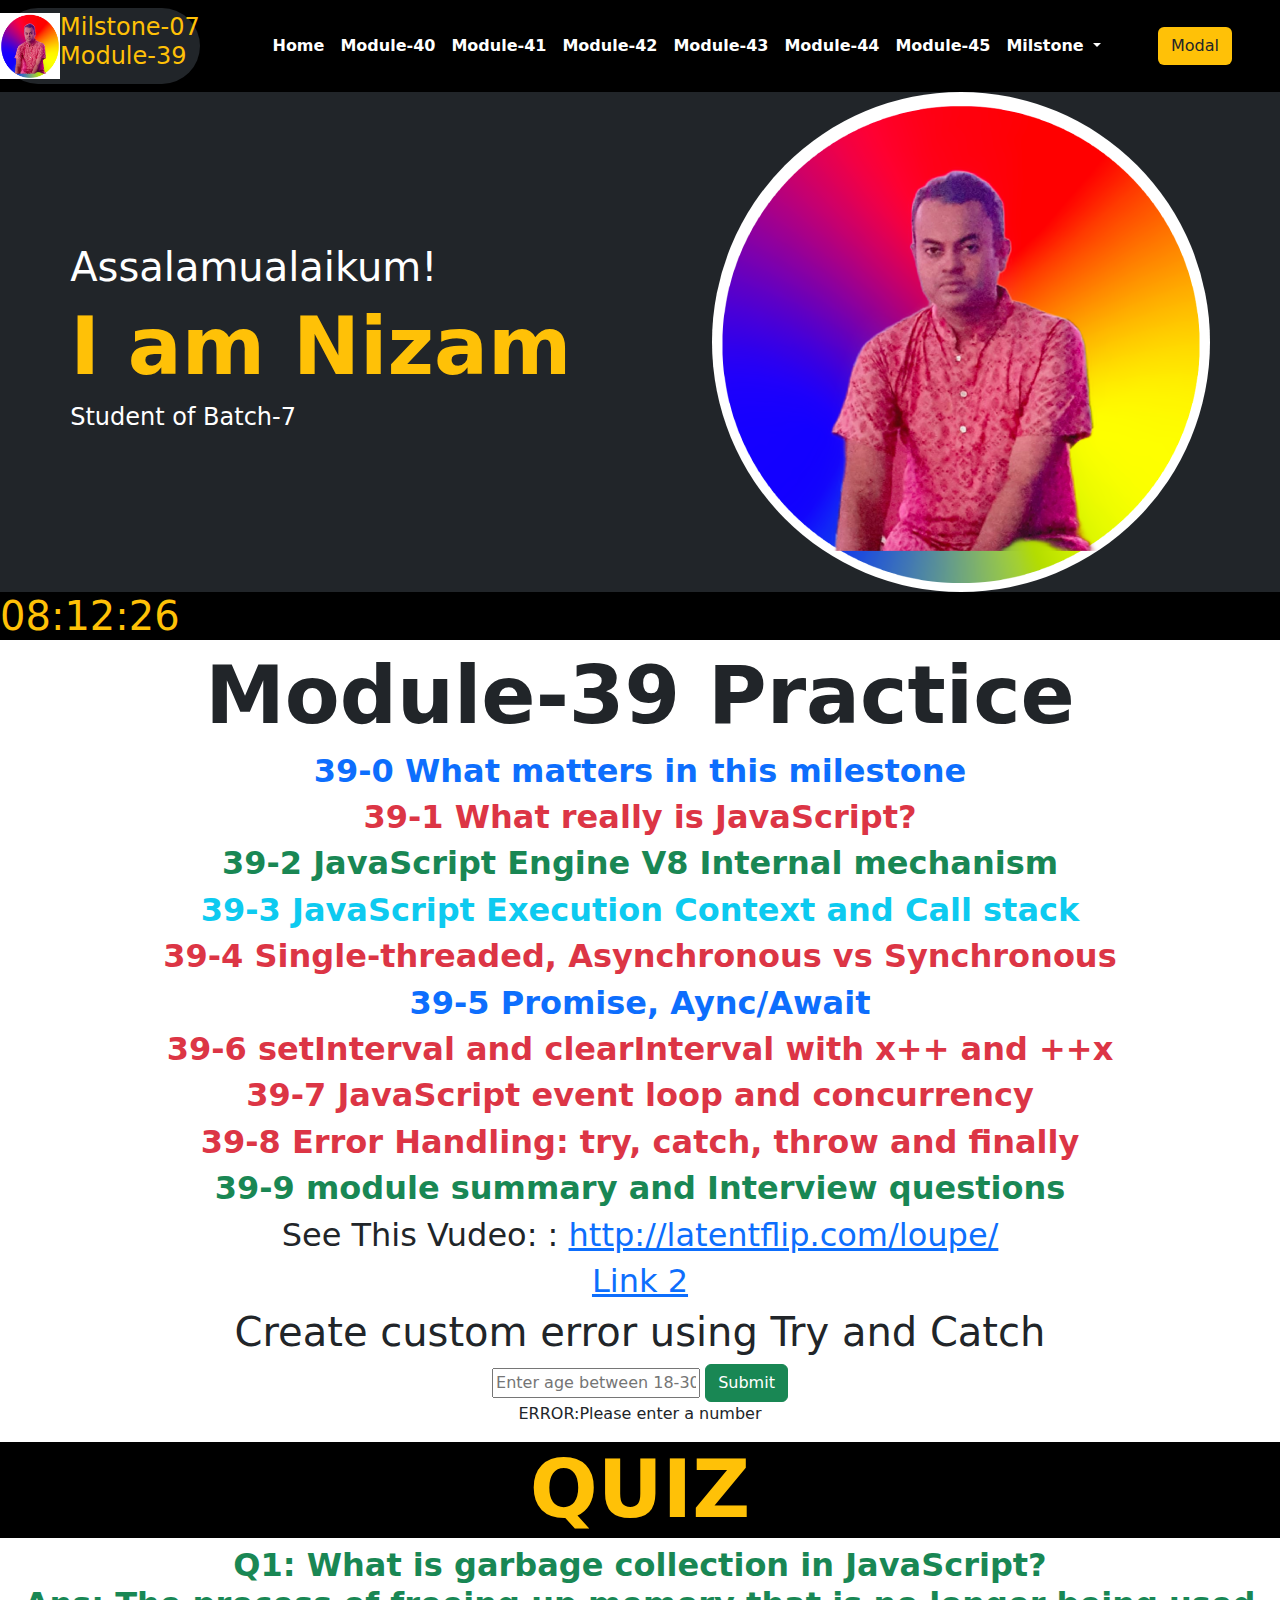
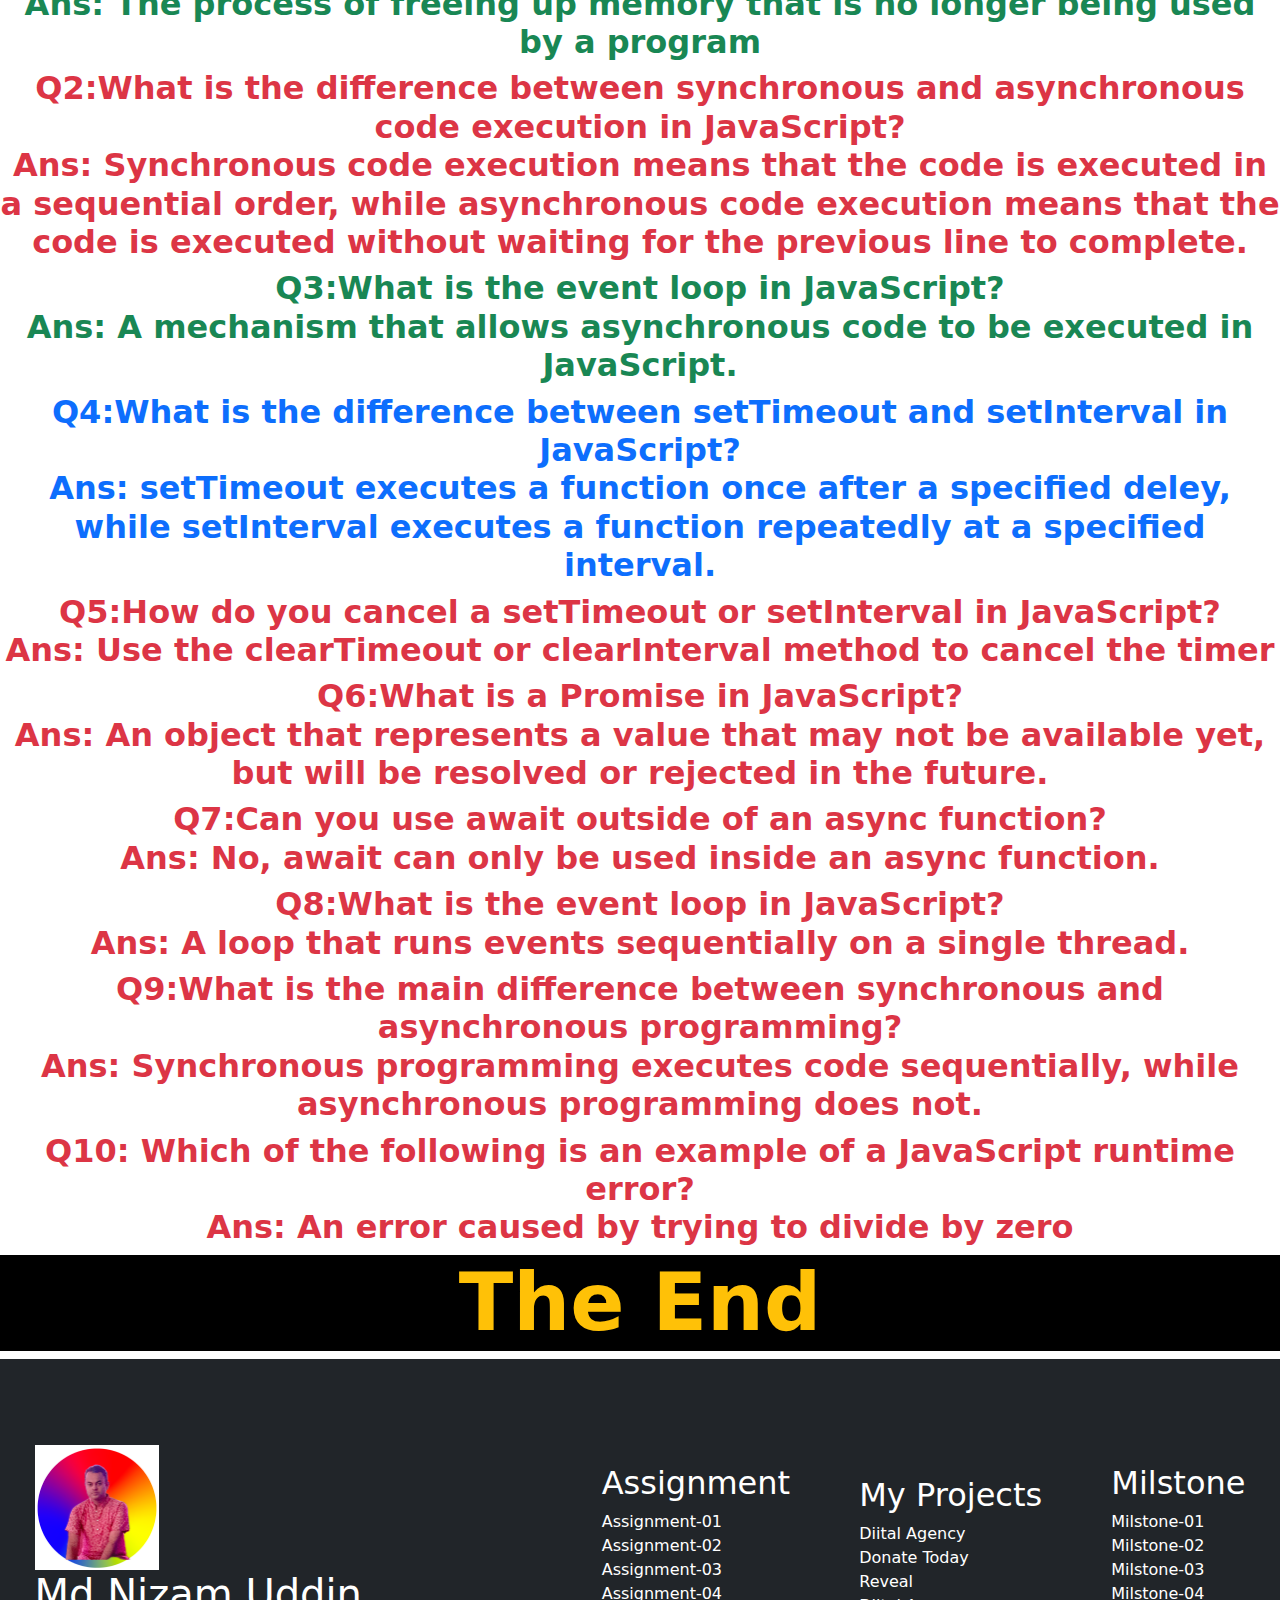
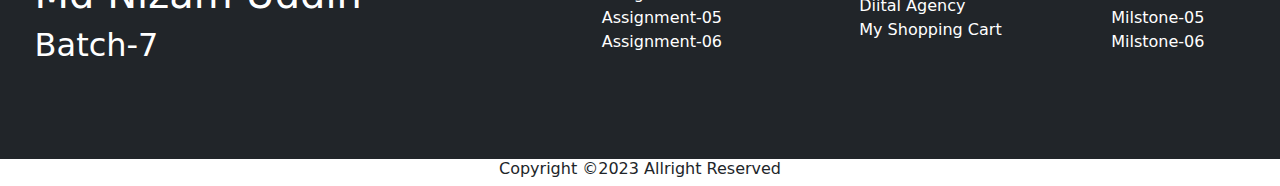
==== mod39.html @ d4735c37 "module39 and module40 added" ====
<!DOCTYPE html>
<html lang="en">
<head>
    <meta charset="UTF-8">
    <meta http-equiv="X-UA-Compatible" content="IE=edge">
    <meta name="viewport" content="width=device-width, initial-scale=1.0">
    <title>Milstone 07: Module 39</title>

    <link href="https://cdn.jsdelivr.net/npm/bootstrap@5.3.0-alpha1/dist/css/bootstrap.min.css" rel="stylesheet">
    
  </head>
  <body>
    <header>
        <nav class="navbar navbar-expand-lg bg-black container-fluid">
            <div class="d-flex navbar-brand bg-primary text-warning rounded-pill bg-dark">
                <img class="img-fluid" src="images/nizam2.png" width="60" height="24">
                <h4>Milstone-07<br>Module-39</h4>
            </div>
            <button class="navbar-toggler" type="button" data-bs-toggle="collapse" data-bs-target="#navbarSupportedContent" aria-controls="navbarSupportedContent" aria-expanded="false" aria-label="Toggle navigation">
                <span class="navbar-toggler-icon"></span>
              </button>
              <div class="collapse navbar-collapse" id="navbarSupportedContent"> 
              <ul class="navbar-nav mx-auto mb-2 mb-lg-0 fw-bold ">
                <li class="nav-item"><a class="nav-link text-white hover:text-warning" href="index.html">Home</a></li>
                <li class="nav-item"><a class="nav-link text-white" href="mod40.html">Module-40</a></li>
                <li class="nav-item"><a class="nav-link text-white" href="mod41.html">Module-41</a></li>
                <li class="nav-item"><a class="nav-link text-white" href="mod42.html">Module-42</a></li>
                <li class="nav-item"><a class="nav-link text-white" href="mod43.html">Module-43</a></li>
                <li class="nav-item"><a class="nav-link text-white" href="mod44.html">Module-44</a></li>
                <li class="nav-item"><a class="nav-link text-white" href="mod45.html">Module-45</a></li>
                <li class="nav-item dropdown">
                    <a class="nav-link dropdown-toggle text-white" href="#" role="button" data-bs-toggle="dropdown" aria-expanded="false">
                      Milstone
                    </a>
                    <ul class="dropdown-menu">
                      <li><a class="dropdown-item" href="#">Milstone-01</a></li>
                      <li><a class="dropdown-item" href="#">Milstone-02</a></li>
                      <li><hr class="dropdown-divider"></li>
                      <li><a class="dropdown-item" href="index.html">Milstone-03</a></li>
                      <li><a class="dropdown-item" href="index.html">Milstone-04</a></li>
                      <li><a class="dropdown-item" href="index.html">Milstone-05</a></li>
                      <li><a class="dropdown-item" href="index.html">Milstone-06</a></li>
                    </ul>
                  </li>
            </ul>
            <button class="btn bg-warning text-dark me-5" data-bs-toggle="modal" data-bs-target="#exampleModal" type="submit">Modal</button>
            <!-- Modal -->
            <div class="modal fade" id="exampleModal" tabindex="-1" aria-labelledby="exampleModalLabel" aria-hidden="true">
            <div class="modal-dialog">
            <div class="modal-content">
                <div class="modal-header">
                <h1 class="modal-title fs-5" id="exampleModalLabel">Assalamualaikum!</h1>
                <button type="button" class="btn-close" data-bs-dismiss="modal" aria-label="Close"></button>
                </div>
                <div class="modal-body">
                 This page made by Bootstrap.
                </div>
                <div class="modal-footer">
                <button type="button" class="btn btn-secondary" data-bs-dismiss="modal">Close</button>
                <button type="button" class="btn btn-success">Change</button>
                </div>
            </div>
            </div>
            </div>
        </div>
        </nav>
        <div class="d-flex justify-content-around align-items-center bg-dark text-white">
            <div>
                <h1>Assalamualaikum!</h1>
                <h1 class="display-1 fw-bold text-warning">I am Nizam</h1>
                <h4>Student of Batch-7</h4>
            </div>
            <div>
                <img class="rounded-circle" src="images/nizam2.png" alt="">
            </div>
        </div>
        <div class="text-warning bg-black">
          <div>
            <title>Digital Watch</title>
          </div>
          <div>
            <h1 id="clock"></h1>
          </div>
        </div>
    </header>
    <main>
        <div>
            <h1 class="display-1 fw-bold text-center bg-amber-900">Module-39 Practice</h1>
        </div>
        <section class="ml-10">
            <h2 class="text-2xl text-primary fw-bold text-center">39-0 What matters in this milestone</h2>
            <h2 class="text-2xl text-danger fw-bold text-center">39-1 What really is JavaScript?</h2>
            <h2 class="text-2xl text-success fw-bold text-center">39-2 JavaScript Engine V8 Internal mechanism</h2>
            <h2 class="text-2xl text-info fw-bold text-center">39-3 JavaScript Execution Context and Call stack</h2>
            <h2 class="text-2xl text-danger fw-bold text-center">39-4 Single-threaded, Asynchronous vs Synchronous</h2>
            <h2 class="text-2xl text-primary fw-bold text-center">39-5 Promise, Aync/Await</h2>
            <h2 class="text-2xl text-danger fw-bold text-center">39-6 setInterval and clearInterval with x++ and ++x</h2>
            <div>
              <title>Digital Watch</title>
            </div>
            <div>
              <h1 id="clock"></h1>
            </div>

            <h2 class="text-2xl text-danger fw-bold text-center">39-7 JavaScript event loop and concurrency</h2>
            <h2 class="text-2xl text-danger fw-bold text-center">39-8 Error Handling: try, catch, throw and finally</h2>
            <h2 class="text-2xl text-success fw-bold text-center">39-9 module summary and Interview questions</h2>
            <h2 class="text-center">See This Vudeo:  : <a href="http://latentflip.com/loupe/">http://latentflip.com/loupe/</a></h2>
            <h2 class="text-center"><a href="https://www.jsv9000.app/">Link 2</a></h2>
            <div id="container" class="text-center">
              <div>
                <h1>Create custom error using Try and Catch</h1>
                <div>
                  <input type="text" id="age" placeholder="Enter age between 18-30">
                  <button onclick="chackAge()" type="submit" class="btn btn-success">Submit</button>
                  <p id="error"></p>
                </div>
              </div>
            </div>
        </section>
        <h1 class="text-warning bg-black display-1 fw-bold text-center">QUIZ</h1>
        <section>
          <h2 class="text-2xl text-success fw-bold text-center">Q1: What is garbage collection in JavaScript?<br>
          Ans: The process of freeing up memory that is no longer being used by a program</h2>
          <h2 class="text-2xl text-danger fw-bold text-center">Q2:What is the difference between synchronous and asynchronous code execution in JavaScript?<br>
          Ans: Synchronous code execution means that the code is executed in a sequential order, while asynchronous code execution means that the code is executed without waiting for the previous line to complete.</h2>
          <h2 class="text-2xl text-success fw-bold text-center">Q3:What is the event loop in JavaScript?<br>
          Ans: A mechanism that allows asynchronous code to be executed in JavaScript.</h2>
          <h2 class="text-2xl text-primary fw-bold text-center">Q4:What is the difference between setTimeout and setInterval in JavaScript?<br>
          Ans: setTimeout executes a function once after a specified deley, while setInterval executes a function repeatedly at a specified interval.</h2>
          <h2 class="text-2xl text-danger fw-bold text-center">Q5:How do you cancel a setTimeout or setInterval in JavaScript?<br>
          Ans: Use the clearTimeout or clearInterval method to cancel the timer</h2>
          <h2 class="text-2xl text-danger fw-bold text-center">Q6:What is a Promise in JavaScript?<br>
          Ans: An object that represents a value that may not be available yet, but will be resolved or rejected in the future.</h2>
          <h2 class="text-2xl text-danger fw-bold text-center">Q7:Can you use await outside of an async function?<br>
          Ans: No, await can only be used inside an async function.</h2>
          <h2 class="text-2xl text-danger fw-bold text-center">Q8:What is the event loop in JavaScript?<br>
          Ans: A loop that runs events sequentially on a single thread.</h2>
          <h2 class="text-2xl text-danger fw-bold text-center">Q9:What is the main difference between synchronous and asynchronous programming?<br>
          Ans: Synchronous programming executes code sequentially, while asynchronous programming does not.</h2>
          <h2 class="text-2xl text-danger fw-bold text-center">Q10: Which of the following is an example of a JavaScript runtime error?<br>
          Ans: An error caused by trying to divide by zero</h2>
        </section>
        <h1 class="text-warning bg-black display-1 fw-bold text-center">The End</h1>
    </main>
        <footer class="d-flex justify-content-around bg-dark text-white align-items-center" style="width:100%;height:400px;">
            <div>
              <img class="img-fluid w-25" src="images/nizam2.png">
              <h1>Md Nizam Uddin</h1>
              <h2>Batch-7</h2>
            </div>
            <div>
              <h2>Assignment</h2>
              <li class="nav-link"><a href="#" class="nav-link">Assignment-01</a></li>
              <li class="nav-link"><a href="#" class="nav-link">Assignment-02</a></li>
              <li class="nav-link"><a href="#" class="nav-link">Assignment-03</a></li>
              <li class="nav-link"><a href="#" class="nav-link">Assignment-04</a></li>
              <li class="nav-link"><a href="#" class="nav-link">Assignment-05</a></li>
              <li class="nav-link"><a href="#" class="nav-link">Assignment-06</a></li>
            </div>
            <div>
              <h2>My Projects</h2>
              <li class="nav-link"><a href="https://freelancernizamc.github.io/digital-agency/" class="nav-link">Diital Agency</a></li>
              <li class="nav-link"><a href="https://freelancernizamc.github.io/donate-today/" class="nav-link">Donate Today</a></li>
              <li class="nav-link"><a href="#" class="nav-link">Reveal</a></li>
              <li class="nav-link"><a href="#" class="nav-link">Diital Agency</a></li>
              <li class="nav-link"><a href="#" class="nav-link">My Shopping Cart</a></li>
            </div>
            <div>
              <h2>Milstone</h2>
              <li class="nav-link"><a href="https://freelancernizamc.github.io/milstone-01/" class="nav-link">Milstone-01</a></li>
              <li class="nav-link"><a href="https://milstone-2.netlify.app/" class="nav-link">Milstone-02</a></li>
              <li class="nav-link"><a href="https://freelancernizamc.github.io/milstone-03/" class="nav-link">Milstone-03</a></li>
              <li class="nav-link"><a href="https://freelancernizamc.github.io/milstone-04/" class="nav-link">Milstone-04</a></li>
              <li class="nav-link"><a href="https://milstone-05.netlify.app/" class="nav-link">Milstone-05</a></li>
              <li class="nav-link"><a href="https://freelancernizamc.github.io/milstone-06/" class="nav-link">Milstone-06</a></li>
            </div>
            
            
          </footer>
          <h6 class="text-center">Copyright &copy;2023 Allright Reserved</h6>
    
    
        <script src="js/script.js"></script>
        <script src="js/evenloop.js"></script>
        <script src="https://cdn.jsdelivr.net/npm/bootstrap@5.3.0-alpha1/dist/js/bootstrap.bundle.min.js"></script>
    </body>
    </html>
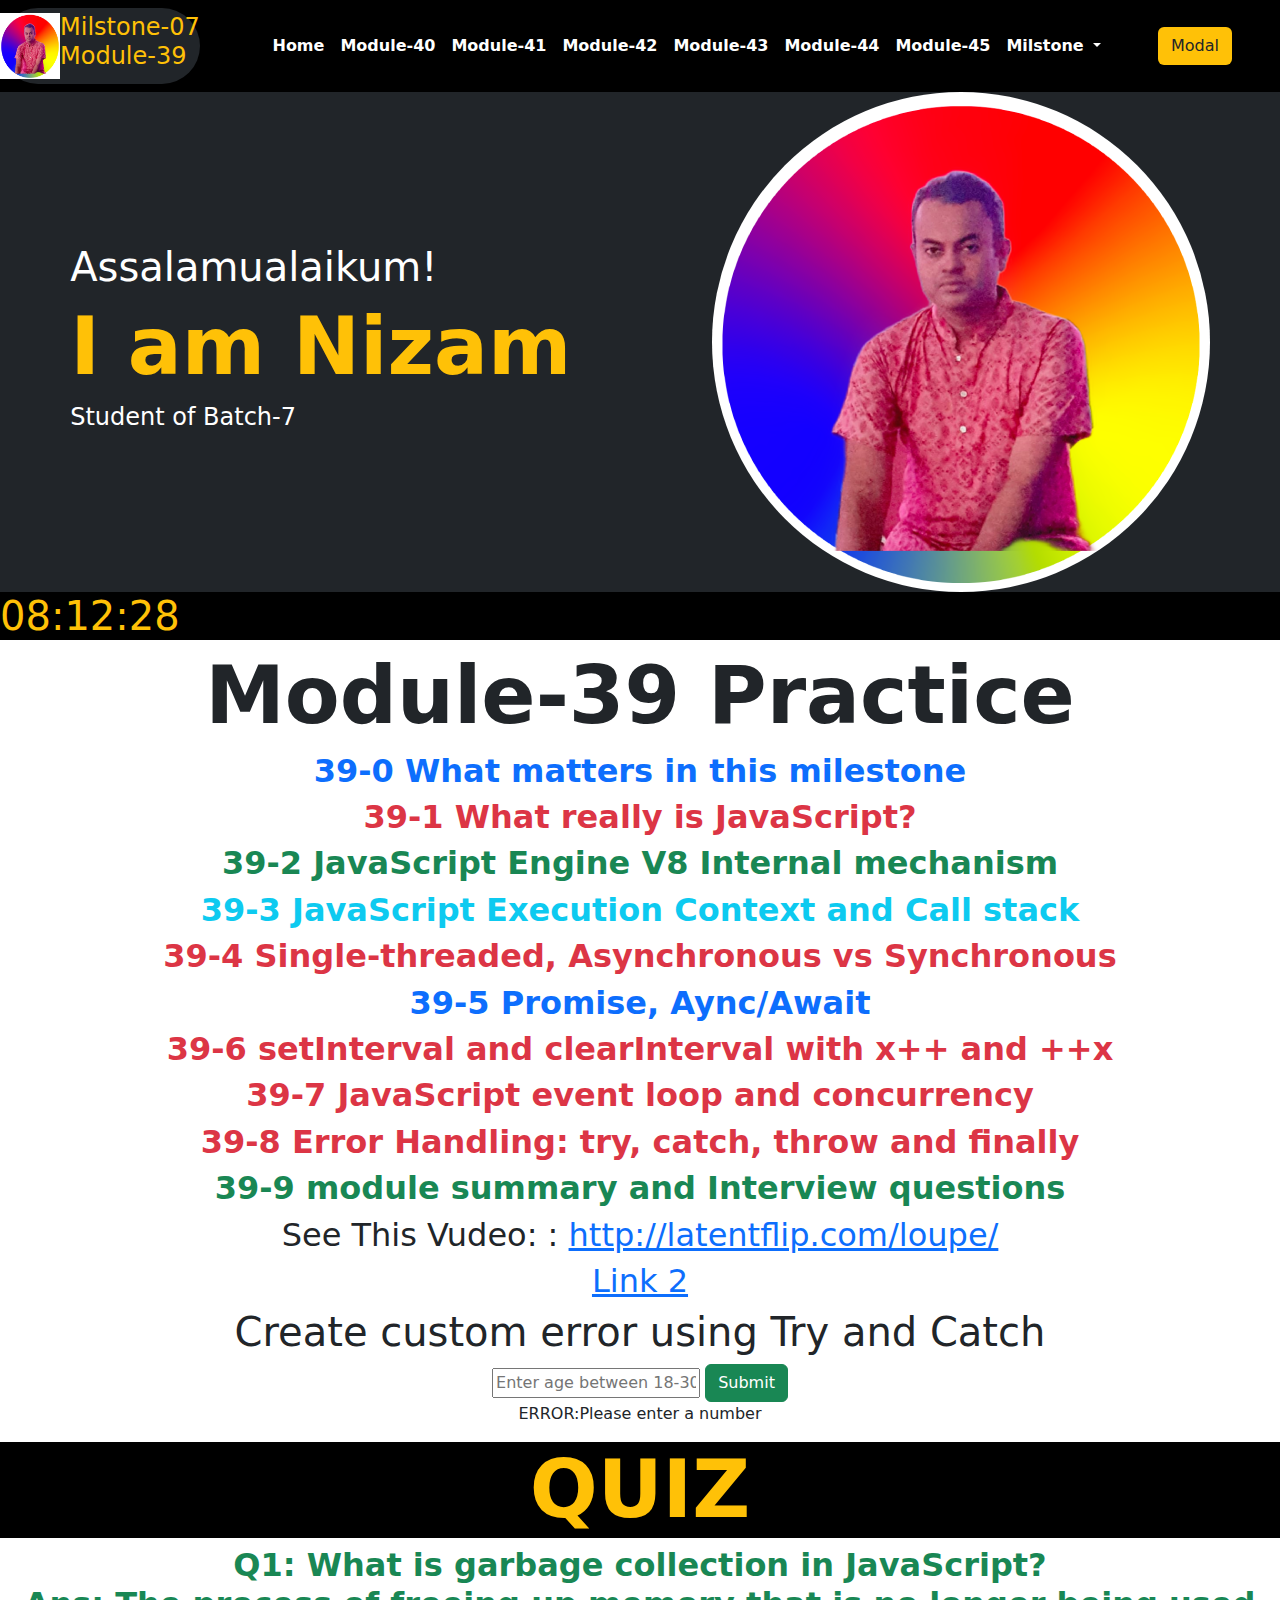
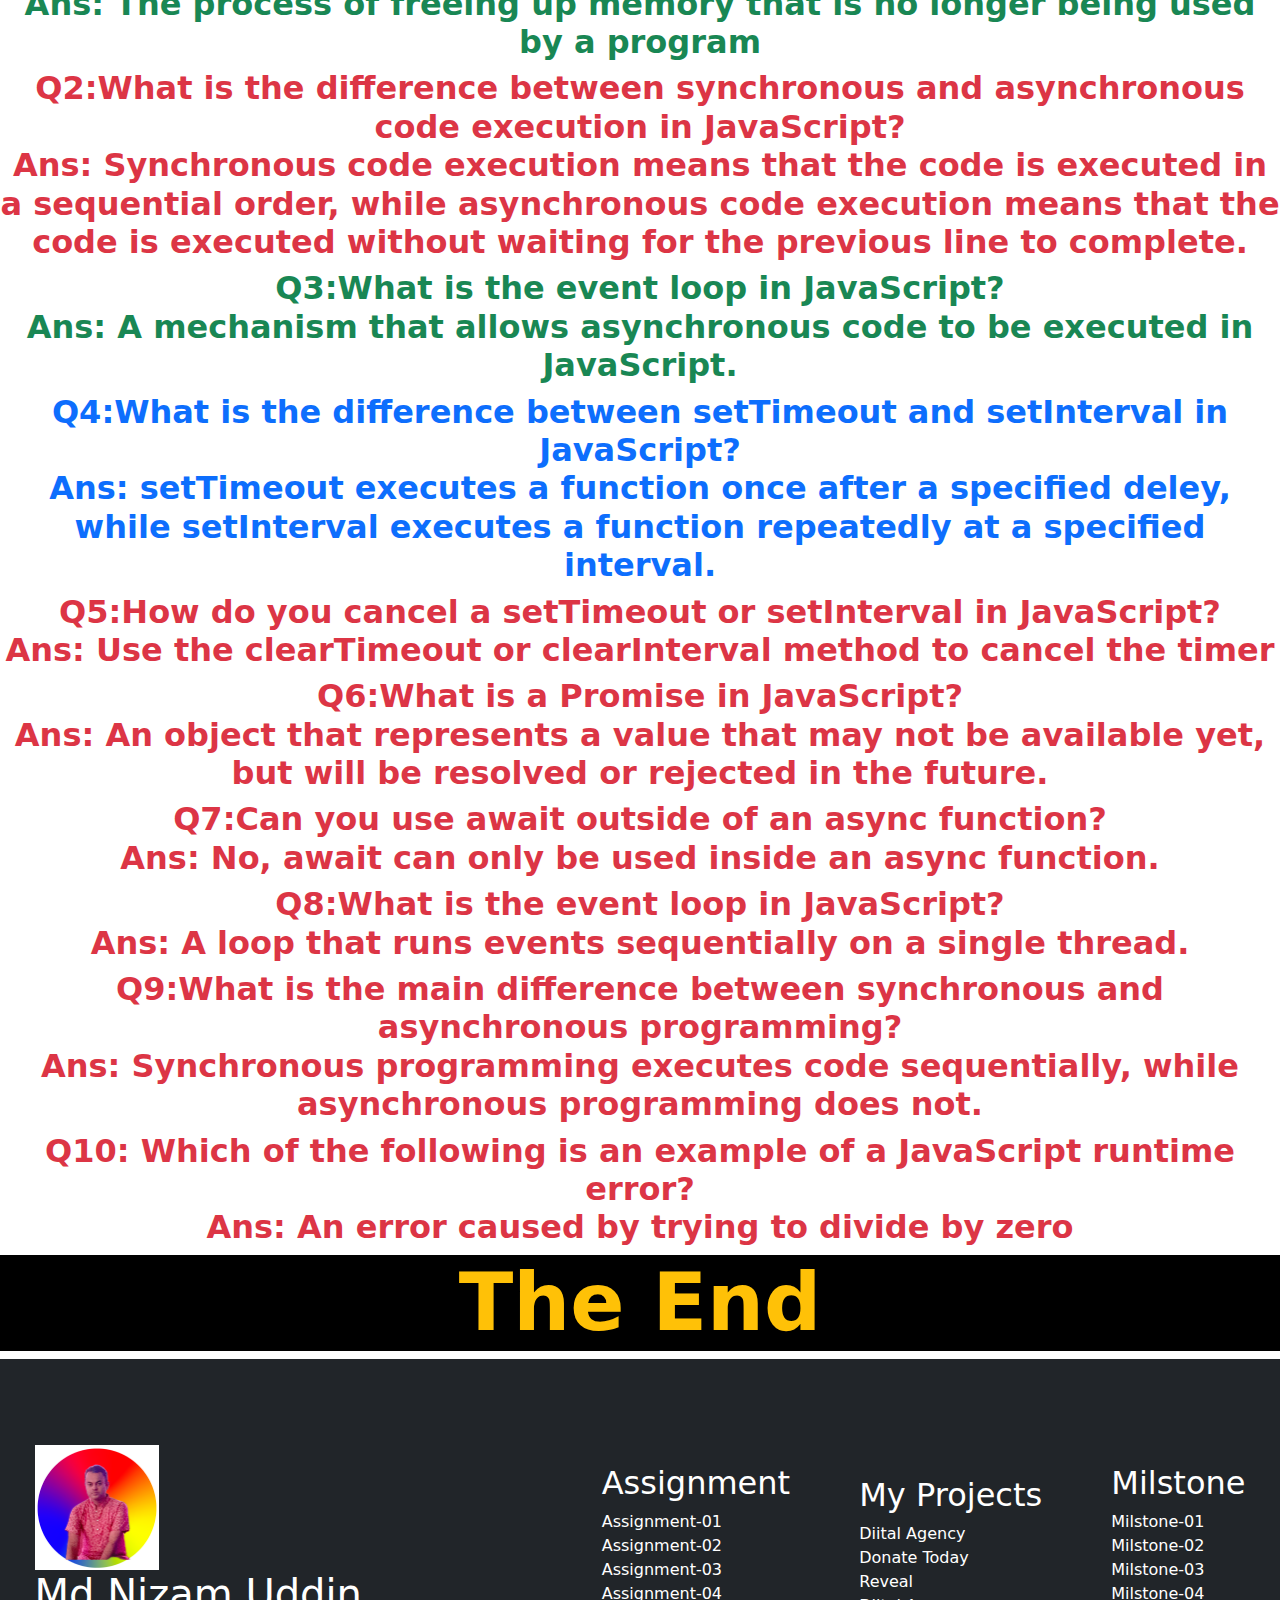
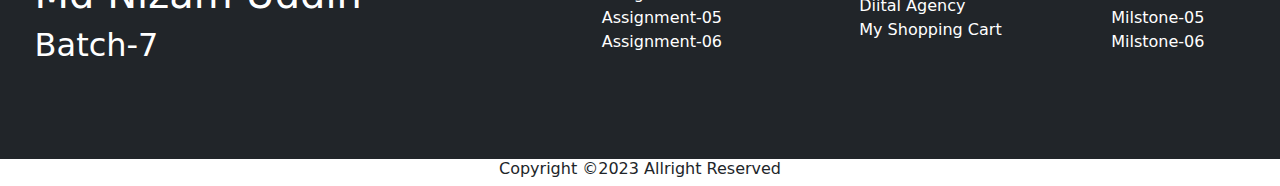
==== commit ca6f024c: "some update added" ====
--- a/mod39.html
+++ b/mod39.html
@@ -33,13 +33,13 @@
                       Milstone
                     </a>
                     <ul class="dropdown-menu">
-                      <li><a class="dropdown-item" href="#">Milstone-01</a></li>
-                      <li><a class="dropdown-item" href="#">Milstone-02</a></li>
+                      <li><a class="dropdown-item" href="https://freelancernizamc.github.io/milstone-01/">Milstone-01</a></li>
+                      <li><a class="dropdown-item" href="https://milstone-2.netlify.app/">Milstone-02</a></li>
                       <li><hr class="dropdown-divider"></li>
-                      <li><a class="dropdown-item" href="index.html">Milstone-03</a></li>
-                      <li><a class="dropdown-item" href="index.html">Milstone-04</a></li>
-                      <li><a class="dropdown-item" href="index.html">Milstone-05</a></li>
-                      <li><a class="dropdown-item" href="index.html">Milstone-06</a></li>
+                      <li><a class="dropdown-item" href="https://freelancernizamc.github.io/milstone-03/index.html">Milstone-03</a></li>
+                      <li><a class="dropdown-item" href="https://freelancernizamc.github.io/milstone-04/">Milstone-04</a></li>
+                      <li><a class="dropdown-item" href="https://milstone-05.netlify.app/">Milstone-05</a></li>
+                      <li><a class="dropdown-item" href="https://freelancernizamc.github.io/milstone-06/">Milstone-06</a></li>
                     </ul>
                   </li>
             </ul>
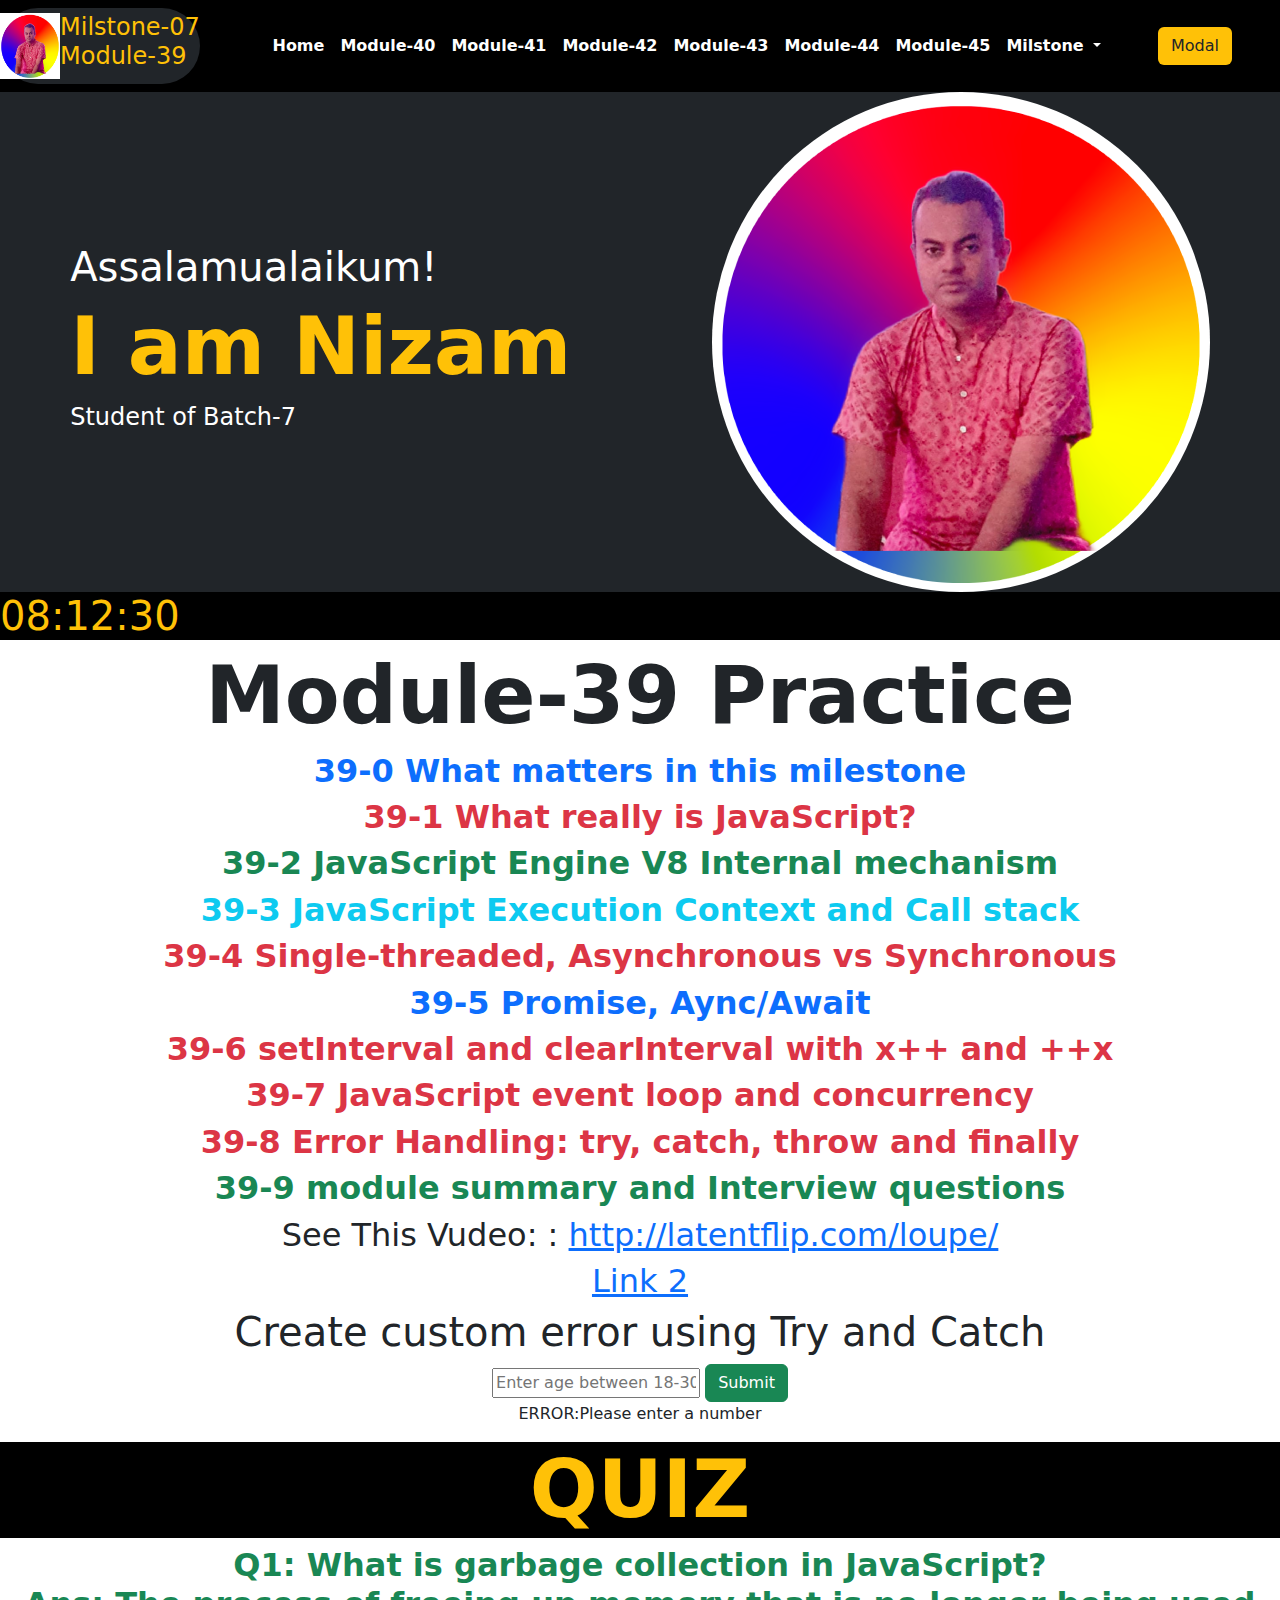
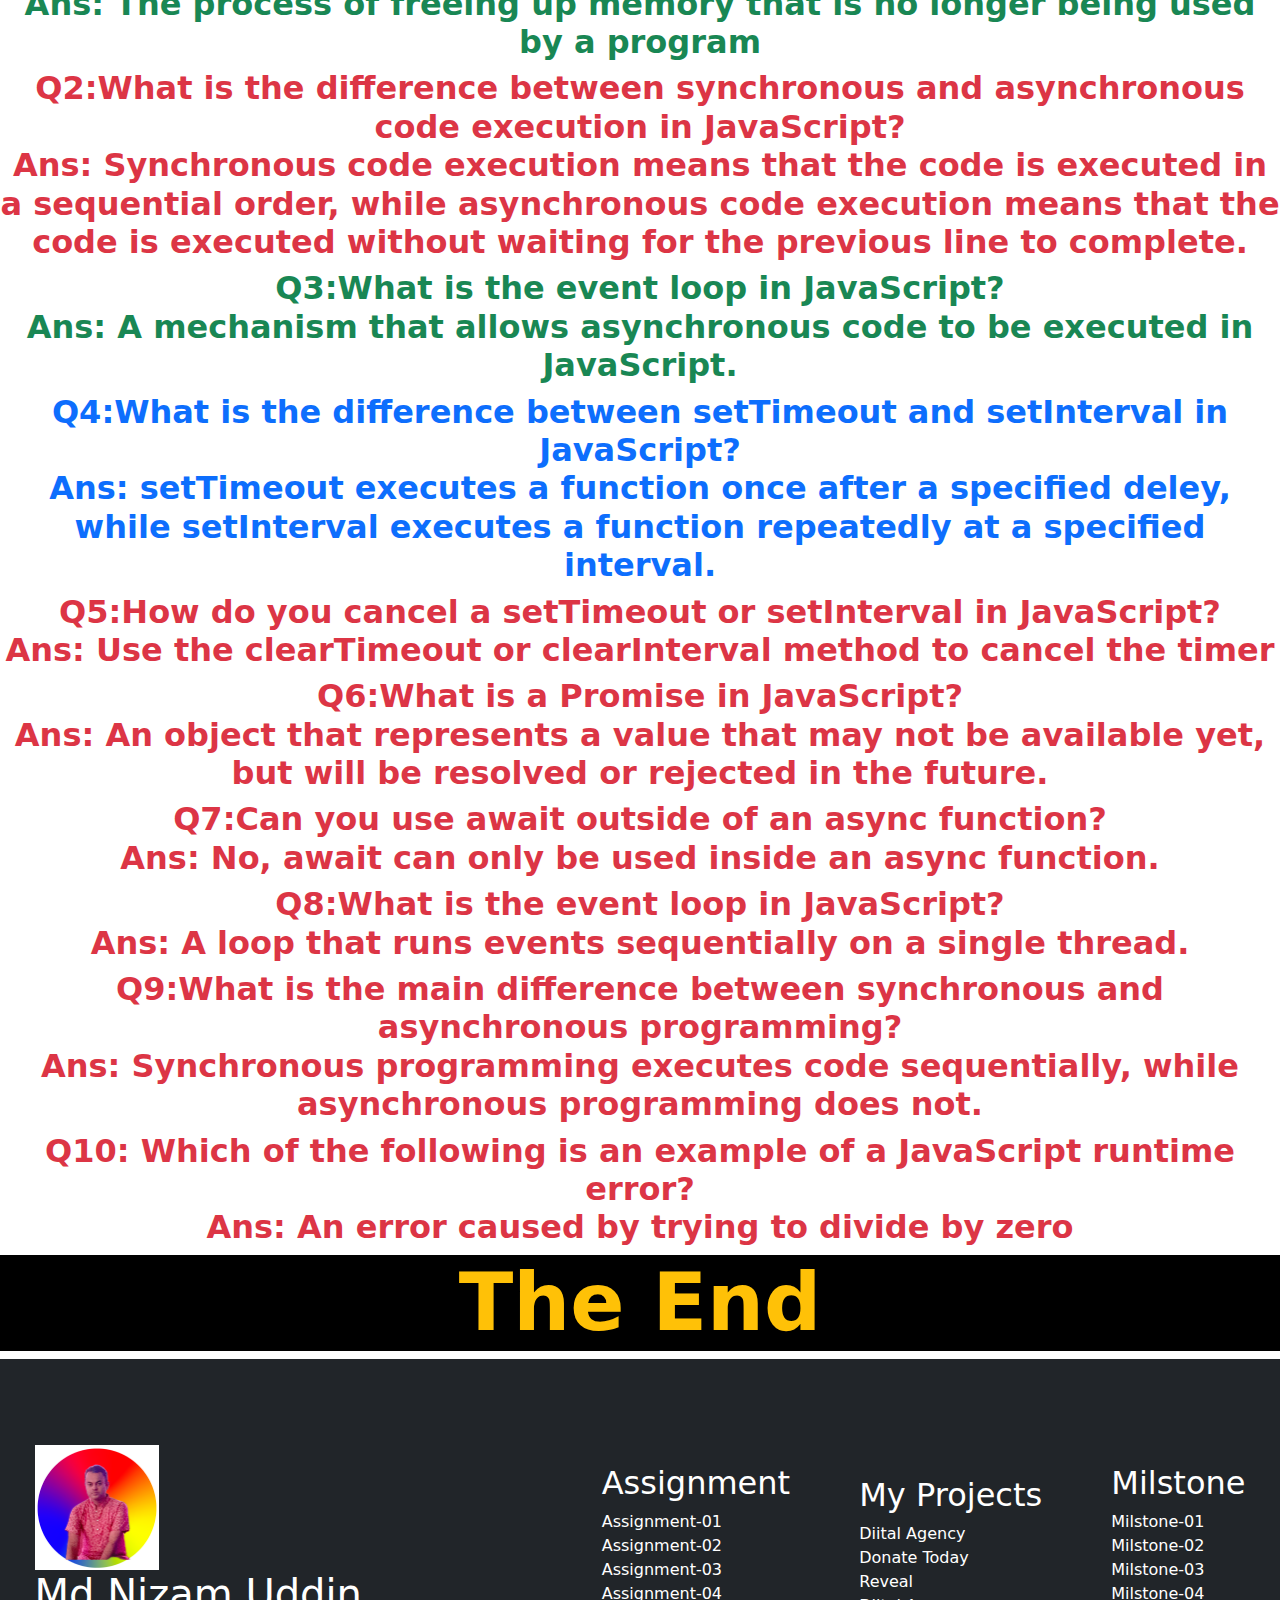
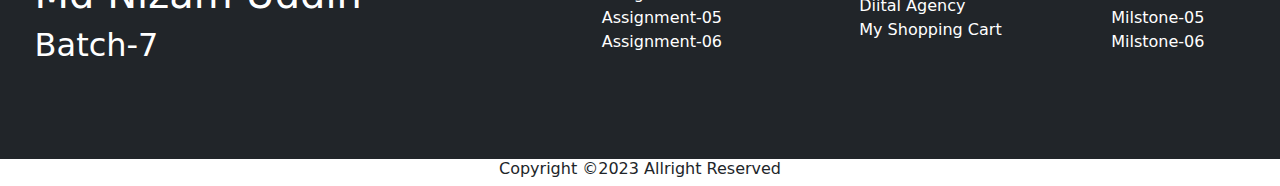
==== commit daf8e3e5: "mod43 code added" ====
--- a/mod39.html
+++ b/mod39.html
@@ -25,7 +25,7 @@
                 <li class="nav-item"><a class="nav-link text-white" href="mod40.html">Module-40</a></li>
                 <li class="nav-item"><a class="nav-link text-white" href="mod41.html">Module-41</a></li>
                 <li class="nav-item"><a class="nav-link text-white" href="mod42.html">Module-42</a></li>
-                <li class="nav-item"><a class="nav-link text-white" href="mod43.html">Module-43</a></li>
+                <li class="nav-item"><a class="nav-link text-white" href="./mod43/mod43.html">Module-43</a></li>
                 <li class="nav-item"><a class="nav-link text-white" href="mod44.html">Module-44</a></li>
                 <li class="nav-item"><a class="nav-link text-white" href="mod45.html">Module-45</a></li>
                 <li class="nav-item dropdown">
